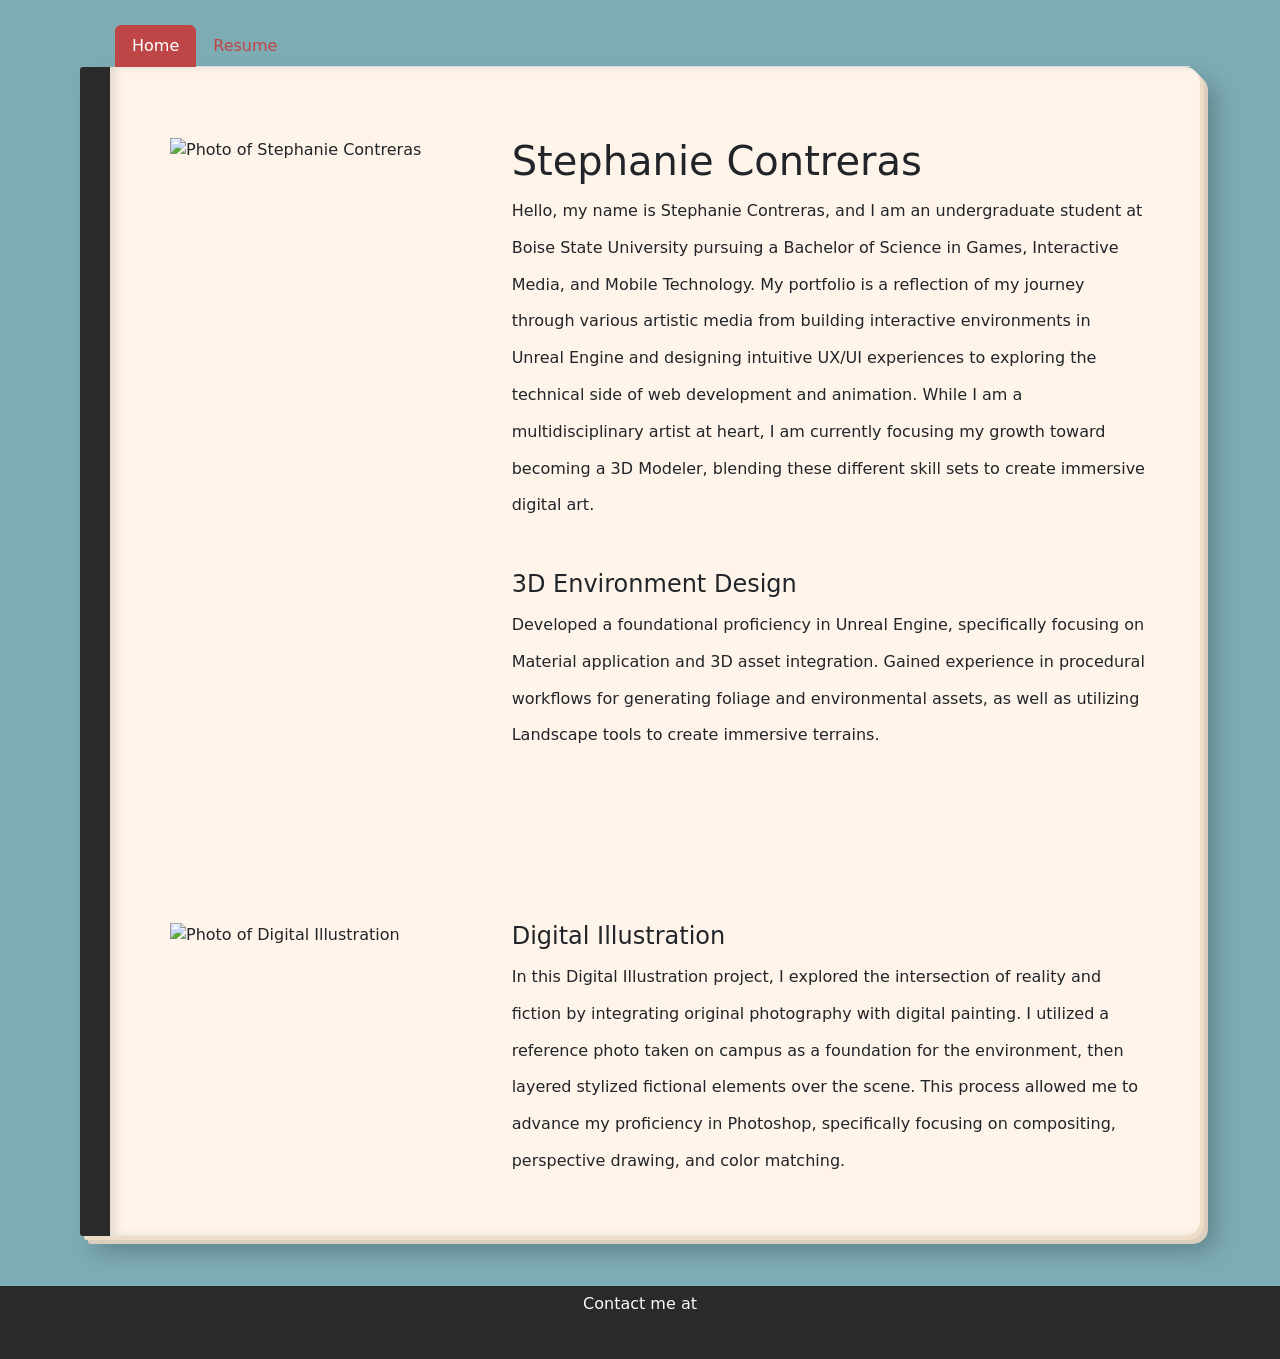
==== index.html @ 855b5411 "First push I met the Criteria for jacks class" ====
<!DOCTYPE html>
<html>

    <head>
        <meta charset="UTF-8">
        <meta name='viewport' content='width=device-width, initial-scale=1' />
        <link href="https://cdn.jsdelivr.net/npm/bootstrap@5.3.8/dist/css/bootstrap.min.css" rel="stylesheet">
        <link href="https://getbootstrap.com/docs/5.3/assets/css/docs.css" rel="stylesheet">
        <link rel="stylesheet" href="styles.css">
        <title>Stephanie Contreras | Portfolio</title>
        <script src="https://kit.fontawesome.com/d544e29790.js" crossorigin="anonymous"></script>
    </head>

    <body>
    <div class='navBar'>
        <ul class="nav nav-tabs">
            <li class="nav-item">
              <a class="nav-link active" aria-current="page" href="#"> Home</a>
            </li>
            <li class="nav-item">
              <a class="nav-link" href="https://drive.google.com/file/d/1SKTeMyJoT1do77nW3H0kkBF9u1v2Z72f/view?usp=sharing">Resume</a>
            </li>
        </ul>
    </div>
        
    <div id="content">
        <div id="container">
            
            <div id="row">
                <div class="col-sm-4">
                    <img src="https://plain-enam-prod-public.komododecks.com/202603/22/IkBF65uHTNi3fr7lkEVo/image.jpg" class="img-fluid" alt="Photo of Stephanie Contreras">
                </div>
                <div class="col-sm-8">
                    <h1>Stephanie Contreras</h1>
                    <p>Hello, my name is Stephanie Contreras, and I am an undergraduate student at Boise State University pursuing a Bachelor of Science in Games, Interactive Media, and Mobile Technology. My portfolio is a reflection of my journey through various artistic media from building interactive environments in Unreal Engine and designing intuitive UX/UI experiences to exploring the technical side of web development and animation. While I am a multidisciplinary artist at heart, I am currently focusing my growth toward becoming a 3D Modeler, blending these different skill sets to create immersive digital art.</p>
                </div>
            </div>
            
            <div id="row">
                <div class="col-sm-4">
                    <iframe width="100%" height="315" src="https://www.youtube.com/embed/PAMVZPfXdts" title="Contreras Final Project Unreachable Places" frameborder="0" allow="accelerometer; autoplay; clipboard-write; encrypted-media; gyroscope; picture-in-picture; web-share" allowfullscreen></iframe>
                </div>
                <div class="col-sm-8">
                    <h4>3D Environment Design</h4>
                    <p>Developed a foundational proficiency in Unreal Engine, specifically focusing on Material application and 3D asset integration. Gained experience in procedural workflows for generating foliage and environmental assets, as well as utilizing Landscape tools to create immersive terrains.</p>
                </div>    
            </div>

            <div id="row">
                <div class="col-sm-4">
                    <img src="https://plain-enam-prod-public.komododecks.com/202603/22/ELt13seysh8dotB0wLY8/image.png" class="img-fluid" alt="Photo of Digital Illustration">
                </div>
                <div class="col-sm-8">
                    <h4>Digital Illustration</h4>
                    <p>In this Digital Illustration project, I explored the intersection of reality and fiction by integrating original photography with digital painting. I utilized a reference photo taken on campus as a foundation for the environment, then layered stylized fictional elements over the scene. This process allowed me to advance my proficiency in Photoshop, specifically focusing on compositing, perspective drawing, and color matching.</p>
                </div>    
            </div>
            
        </div>
    </div>
        <div id="footer">
            <p class="textFooter">Contact me at</p>
            <div id="container">
                <div class="linkFooter">
                    <a href="https://www.linkedin.com/in/stephanie-v-contreras"><i class="fa-brands fa-square-linkedin"></i></a>
                    <a href="mailto:scv.stephaniee@gmail.com"><i class="fa-solid fa-envelope"></i></a>
                </div>
            </div>
        </div>

        <script src="https://cdn.jsdelivr.net/npm/bootstrap@5.3.0/dist/js/bootstrap.bundle.min.js"></script>
    
    </body>
</html>
---- styles.css ----
body{
    background-color: #7EACB5;
    
}

p{
    line-height: 2.3;
}


.navBar{
    margin-top: 25px;
    margin-left: 115px;
    margin-right: 90px;
    
}

.align-to-center{
    text-align: center;
}
    
.nav-tabs .nav-link {
    color: #BF4646; 
}

.nav-tabs .nav-link.active {
    background-color: #BF4646;
    color: white !important; 
    border-color: #BF4646;
}

.nav-tabs .nav-link:hover {
    background-color: #f8f9fa;
    color: #BF4646 !important;
}

.tab-content {
    background: #fff;
    padding: 30px;
    border: 1px solid #dee2e6;
    border-top: none;
    border-radius: 0 0 10px 10px;
    box-shadow: 0 4px 6px #0000000d;
}

#content {
    margin-left: 80px;
    margin-right: 80px;
    background-color: #FFF4EA;
    background-image: none; 
    padding: 40px; 
    border-left: 30px solid #2a2a2a; 
    border-radius: 3px 15px 15px 3px; 
    box-shadow: 
        inset 6px 0 8px rgba(0,0,0,0.1),
        4px 4px 0px #EDDCC6, 
        8px 8px 0px #dbcebf, 
        15px 15px 25px rgba(0,0,0,0.25);
}

#row {
    display: flex;
    gap: 25px;
    margin-top: 30px;
    margin-left: 20px;
    margin-right: 40px;
    flex-direction: row;
}

#footer{
    background-color: #2a2a2a;
    margin-top: 50px;
}

.textFooter{
    text-align: center;
    Color: #f8f9fa; 
}

.linkFooter{
    text-align: center;
    padding-bottom: 20px;
}


@keyframes bounce {
    0% { transform: translateY(0); }
    50% { transform: translateY(-10px); }
    100% { transform: translateY(0); }}

/* linkedin */
.fa-brands{
    font-size: 25px;
    color: #BF4646;
}
.fa-brands:hover{
    font-size: 25px;
    color: #f8f9fa;
    animation-name: bounce;
}

/* fa-envelope */
.fa-solid{
    font-size: 25px;
    color: #BF4646;
}
.fa-solid:hover{
    font-size: 25px;
    color: #f8f9fa;
    animation-name: bounce;
}
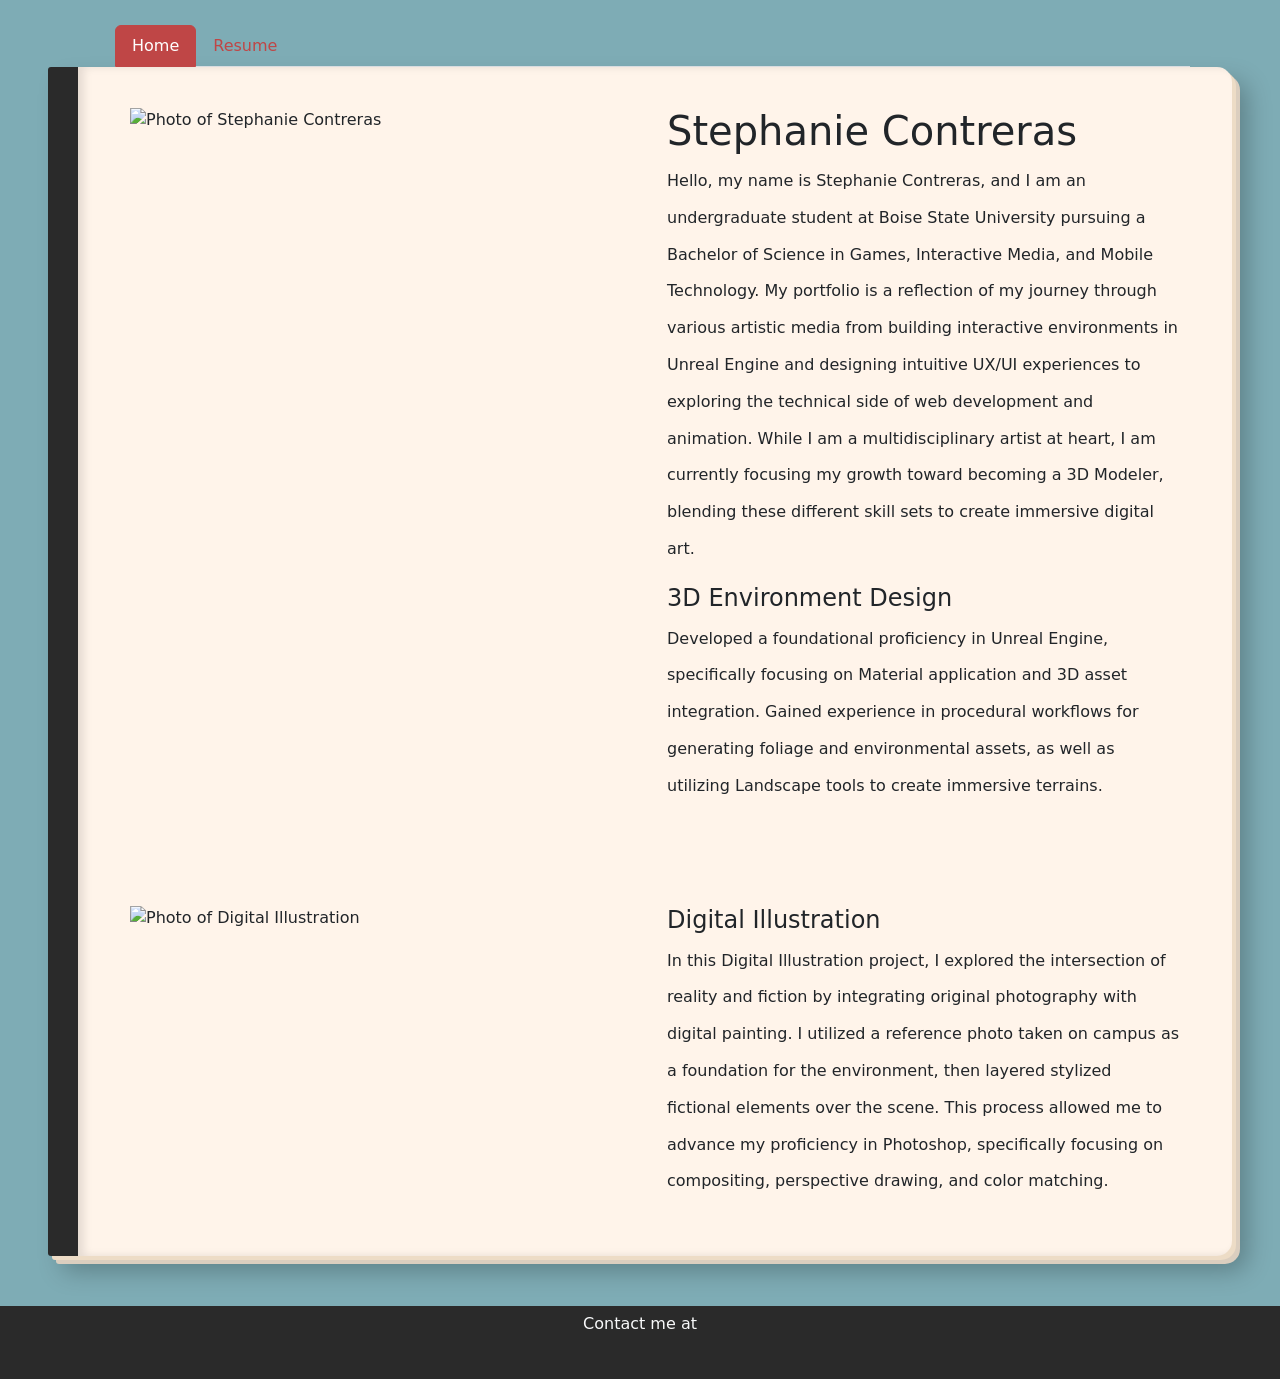
==== commit 30564a21: "Fixed responsive" ====
--- a/index.html
+++ b/index.html
@@ -3,7 +3,7 @@
 
     <head>
         <meta charset="UTF-8">
-        <meta name='viewport' content='width=device-width, initial-scale=1' />
+        <meta name='viewport' content='width=device-width, initial-scale=1'>
         <link href="https://cdn.jsdelivr.net/npm/bootstrap@5.3.8/dist/css/bootstrap.min.css" rel="stylesheet">
         <link href="https://getbootstrap.com/docs/5.3/assets/css/docs.css" rel="stylesheet">
         <link rel="stylesheet" href="styles.css">
@@ -23,34 +23,34 @@
         </ul>
     </div>
         
-    <div id="content">
-        <div id="container">
+    <div class="mx-0 mx-md-5 mx-lg-5" id="content">
+        <div class="container">
             
-            <div id="row">
-                <div class="col-sm-4">
+            <div class="row">
+                <div class="col-sm">
                     <img src="https://plain-enam-prod-public.komododecks.com/202603/22/IkBF65uHTNi3fr7lkEVo/image.jpg" class="img-fluid" alt="Photo of Stephanie Contreras">
                 </div>
-                <div class="col-sm-8">
+                <div class="col-sm-6">
                     <h1>Stephanie Contreras</h1>
                     <p>Hello, my name is Stephanie Contreras, and I am an undergraduate student at Boise State University pursuing a Bachelor of Science in Games, Interactive Media, and Mobile Technology. My portfolio is a reflection of my journey through various artistic media from building interactive environments in Unreal Engine and designing intuitive UX/UI experiences to exploring the technical side of web development and animation. While I am a multidisciplinary artist at heart, I am currently focusing my growth toward becoming a 3D Modeler, blending these different skill sets to create immersive digital art.</p>
                 </div>
             </div>
             
-            <div id="row">
-                <div class="col-sm-4">
+            <div class="row">
+                <div class="col-sm">
                     <iframe width="100%" height="315" src="https://www.youtube.com/embed/PAMVZPfXdts" title="Contreras Final Project Unreachable Places" frameborder="0" allow="accelerometer; autoplay; clipboard-write; encrypted-media; gyroscope; picture-in-picture; web-share" allowfullscreen></iframe>
                 </div>
-                <div class="col-sm-8">
+                <div class="col-sm-6">
                     <h4>3D Environment Design</h4>
                     <p>Developed a foundational proficiency in Unreal Engine, specifically focusing on Material application and 3D asset integration. Gained experience in procedural workflows for generating foliage and environmental assets, as well as utilizing Landscape tools to create immersive terrains.</p>
                 </div>    
             </div>
 
-            <div id="row">
-                <div class="col-sm-4">
+            <div class="row">
+                <div class="col-sm">
                     <img src="https://plain-enam-prod-public.komododecks.com/202603/22/ELt13seysh8dotB0wLY8/image.png" class="img-fluid" alt="Photo of Digital Illustration">
                 </div>
-                <div class="col-sm-8">
+                <div class="col-sm-6">
                     <h4>Digital Illustration</h4>
                     <p>In this Digital Illustration project, I explored the intersection of reality and fiction by integrating original photography with digital painting. I utilized a reference photo taken on campus as a foundation for the environment, then layered stylized fictional elements over the scene. This process allowed me to advance my proficiency in Photoshop, specifically focusing on compositing, perspective drawing, and color matching.</p>
                 </div>    
@@ -60,7 +60,7 @@
     </div>
         <div id="footer">
             <p class="textFooter">Contact me at</p>
-            <div id="container">
+            <div class="container">
                 <div class="linkFooter">
                     <a href="https://www.linkedin.com/in/stephanie-v-contreras"><i class="fa-brands fa-square-linkedin"></i></a>
                     <a href="mailto:scv.stephaniee@gmail.com"><i class="fa-solid fa-envelope"></i></a>
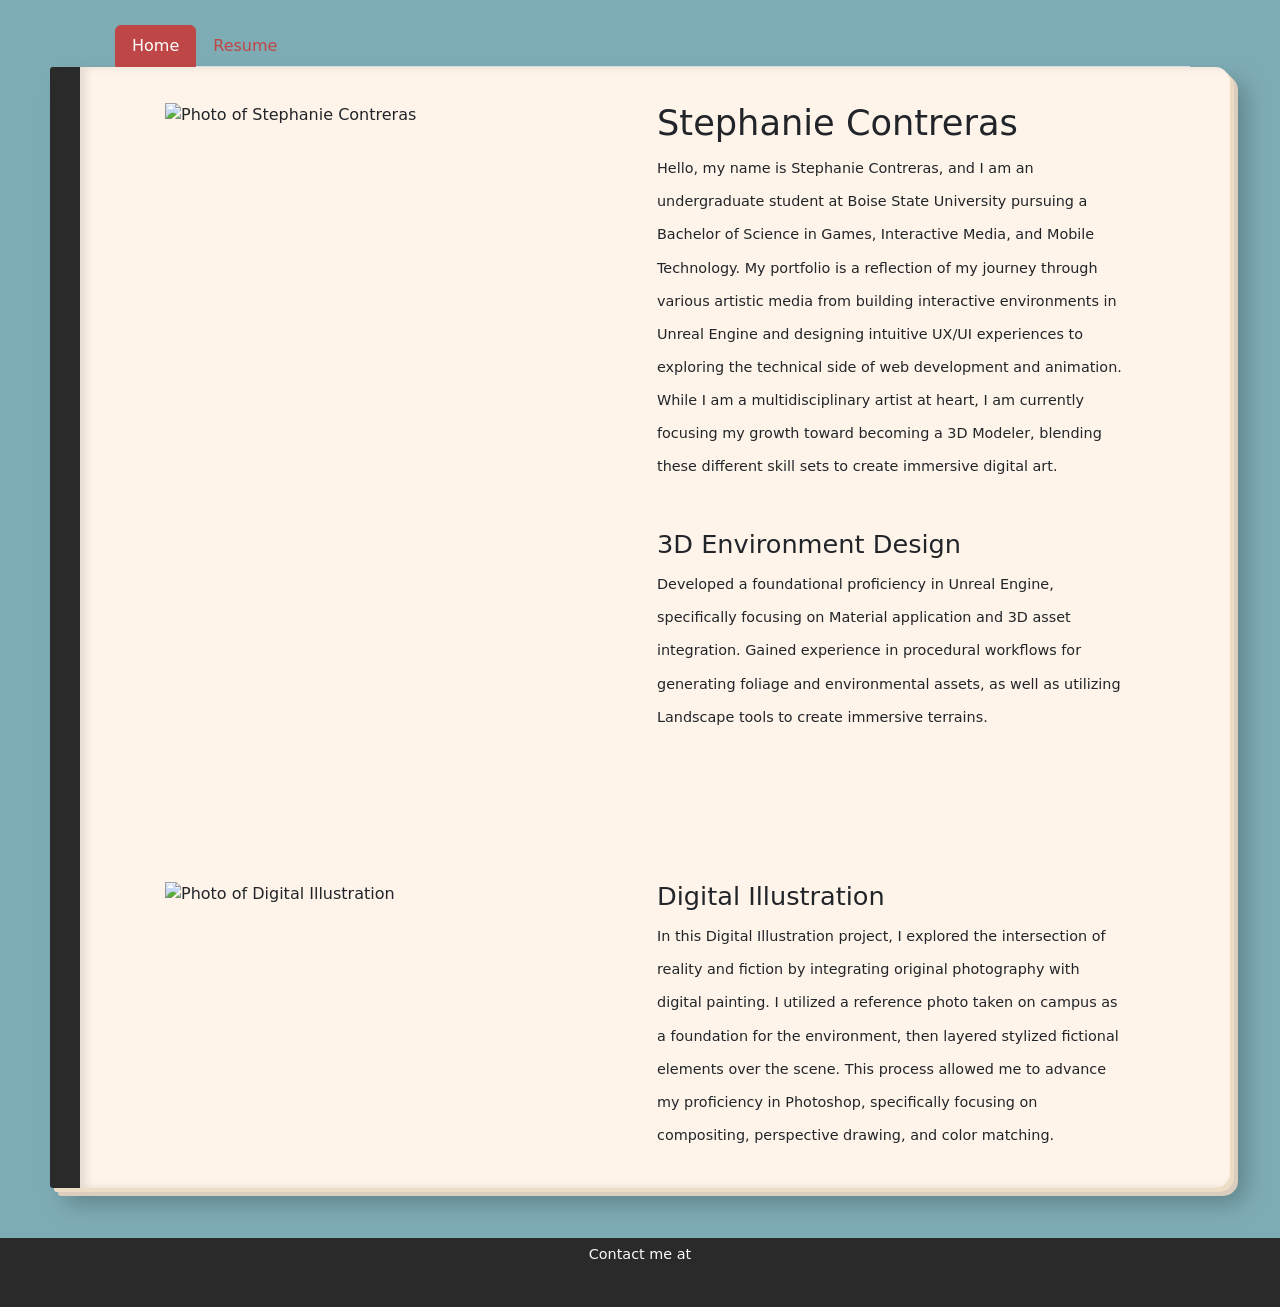
==== commit a9e03189: "Fix for moblie made fonts smaller when web goes small to" ====
--- a/index.html
+++ b/index.html
@@ -23,8 +23,8 @@
         </ul>
     </div>
         
-    <div class="mx-0 mx-md-5 mx-lg-5" id="content">
-        <div class="container">
+    <div class="content">
+        <div class="container-fluid px-3 px-md-5">
             
             <div class="row">
                 <div class="col-sm">
--- a/styles.css
+++ b/styles.css
@@ -3,10 +3,18 @@
     
 }
 
+h1{
+    font-size: clamp(1rem, 1.5vw + 1rem, 3rem);
+}
+
+h4{
+    font-size: clamp(1rem, 1.0vw + 0.8rem, 3rem);
+}
+
 p{
     line-height: 2.3;
+    font-size: clamp(0.3rem, 0.5vw + 0.5rem, 1.125rem);
 }
-
 
 .navBar{
     margin-top: 25px;
@@ -43,12 +51,12 @@
     box-shadow: 0 4px 6px #0000000d;
 }
 
-#content {
-    margin-left: 80px;
-    margin-right: 80px;
+.content {
+    margin-left: 50px;
+    margin-right: 50px;
     background-color: #FFF4EA;
-    background-image: none; 
-    padding: 40px; 
+    padding: 5px;
+    padding-bottom: 20px; 
     border-left: 30px solid #2a2a2a; 
     border-radius: 3px 15px 15px 3px; 
     box-shadow: 
@@ -58,7 +66,7 @@
         15px 15px 25px rgba(0,0,0,0.25);
 }
 
-#row {
+.row {
     display: flex;
     gap: 25px;
     margin-top: 30px;
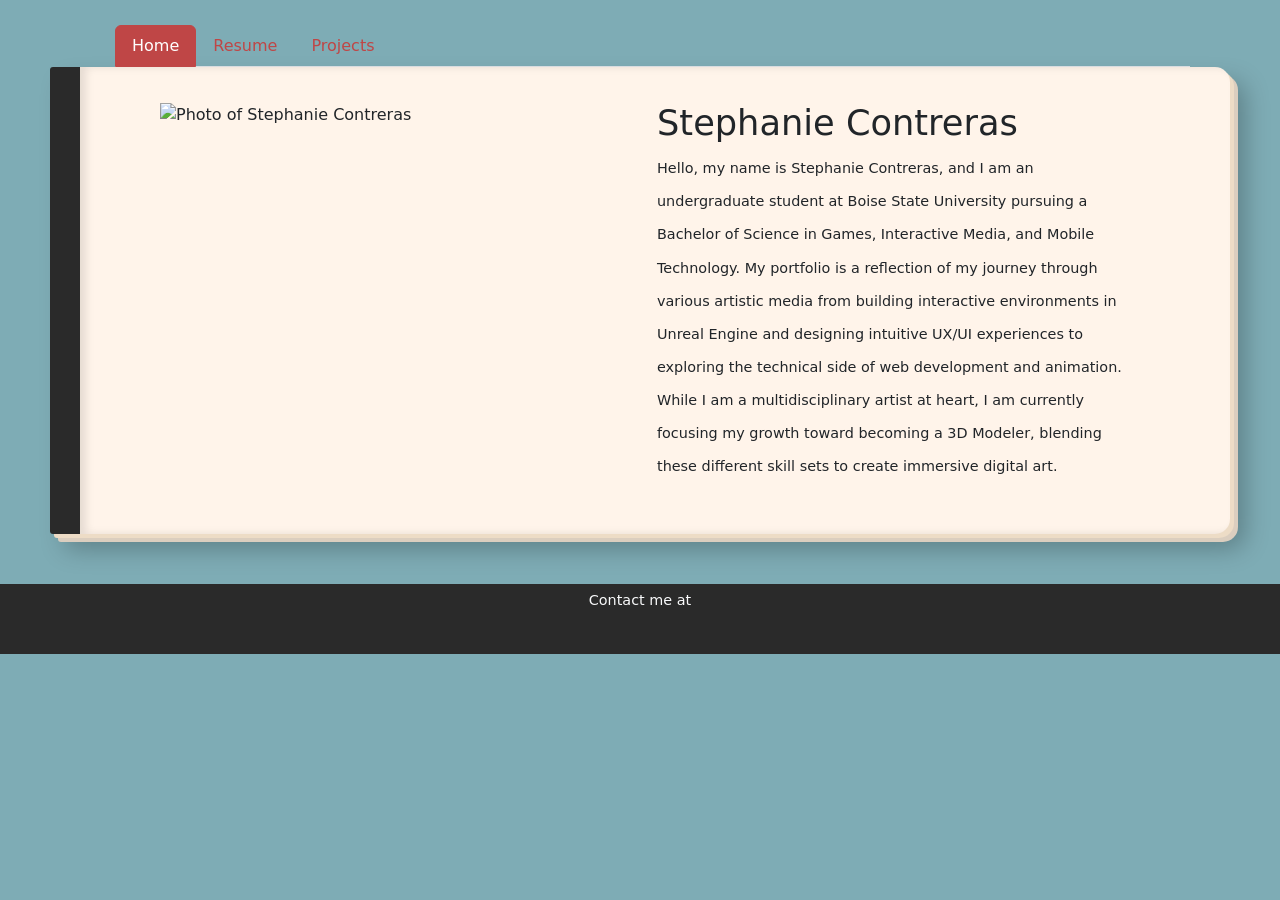
==== commit 27a8cad3: "Last update for now from march 24, 2026 I changed the name of the links for index two and the bootst" ====
--- a/index.html
+++ b/index.html
@@ -15,11 +15,14 @@
     <div class='navBar'>
         <ul class="nav nav-tabs">
             <li class="nav-item">
-              <a class="nav-link active" aria-current="page" href="#"> Home</a>
+              <a class="nav-link active" aria-current="page" href="index.html"> Home</a>
             </li>
             <li class="nav-item">
               <a class="nav-link" href="https://drive.google.com/file/d/1SKTeMyJoT1do77nW3H0kkBF9u1v2Z72f/view?usp=sharing">Resume</a>
             </li>
+            <li class="nav-item">
+                <a class="nav-link" href="indextwo.html">Projects</a>
+              </li>
         </ul>
     </div>
         
@@ -35,27 +38,6 @@
                     <p>Hello, my name is Stephanie Contreras, and I am an undergraduate student at Boise State University pursuing a Bachelor of Science in Games, Interactive Media, and Mobile Technology. My portfolio is a reflection of my journey through various artistic media from building interactive environments in Unreal Engine and designing intuitive UX/UI experiences to exploring the technical side of web development and animation. While I am a multidisciplinary artist at heart, I am currently focusing my growth toward becoming a 3D Modeler, blending these different skill sets to create immersive digital art.</p>
                 </div>
             </div>
-            
-            <div class="row">
-                <div class="col-sm">
-                    <iframe width="100%" height="315" src="https://www.youtube.com/embed/PAMVZPfXdts" title="Contreras Final Project Unreachable Places" frameborder="0" allow="accelerometer; autoplay; clipboard-write; encrypted-media; gyroscope; picture-in-picture; web-share" allowfullscreen></iframe>
-                </div>
-                <div class="col-sm-6">
-                    <h4>3D Environment Design</h4>
-                    <p>Developed a foundational proficiency in Unreal Engine, specifically focusing on Material application and 3D asset integration. Gained experience in procedural workflows for generating foliage and environmental assets, as well as utilizing Landscape tools to create immersive terrains.</p>
-                </div>    
-            </div>
-
-            <div class="row">
-                <div class="col-sm">
-                    <img src="https://plain-enam-prod-public.komododecks.com/202603/22/ELt13seysh8dotB0wLY8/image.png" class="img-fluid" alt="Photo of Digital Illustration">
-                </div>
-                <div class="col-sm-6">
-                    <h4>Digital Illustration</h4>
-                    <p>In this Digital Illustration project, I explored the intersection of reality and fiction by integrating original photography with digital painting. I utilized a reference photo taken on campus as a foundation for the environment, then layered stylized fictional elements over the scene. This process allowed me to advance my proficiency in Photoshop, specifically focusing on compositing, perspective drawing, and color matching.</p>
-                </div>    
-            </div>
-            
         </div>
     </div>
         <div id="footer">
@@ -68,7 +50,6 @@
             </div>
         </div>
 
-        <script src="https://cdn.jsdelivr.net/npm/bootstrap@5.3.0/dist/js/bootstrap.bundle.min.js"></script>
-    
+        <script src="https://cdn.jsdelivr.net/npm/bootstrap@5.3.8/dist/js/bootstrap.bundle.min.js" integrity="sha384-FKyoEForCGlyvwx9Hj09JcYn3nv7wiPVlz7YYwJrWVcXK/BmnVDxM+D2scQbITxI" crossorigin="anonymous"></script>
     </body>
 </html>
--- a/styles.css
+++ b/styles.css
@@ -20,7 +20,6 @@
     margin-top: 25px;
     margin-left: 115px;
     margin-right: 90px;
-    
 }
 
 .align-to-center{
@@ -55,8 +54,8 @@
     margin-left: 50px;
     margin-right: 50px;
     background-color: #FFF4EA;
-    padding: 5px;
-    padding-bottom: 20px; 
+    padding-top: 5px;
+    padding-bottom: 5px; 
     border-left: 30px solid #2a2a2a; 
     border-radius: 3px 15px 15px 3px; 
     box-shadow: 
@@ -72,6 +71,7 @@
     margin-top: 30px;
     margin-left: 20px;
     margin-right: 40px;
+    padding-bottom: 30px;
     flex-direction: row;
 }
 
